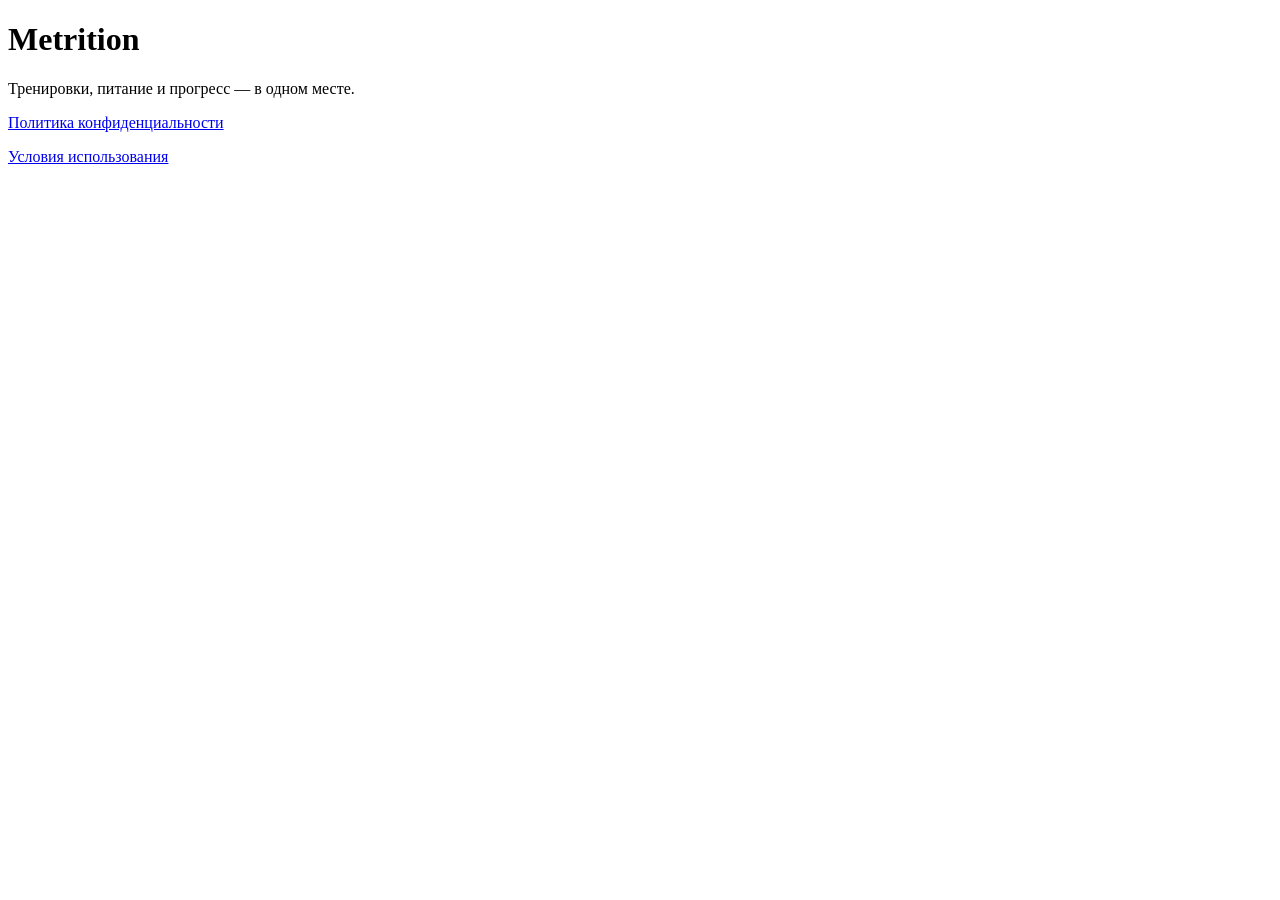
==== index.html @ 9620522a "Add initial index.html file with basic structure" ====
<!doctype html>
<html lang="ru">
<head>
    <meta charset="utf-8">
    <meta name="viewport" content="width=device-width, initial-scale=1">
    <title>Metrition</title>
</head>
<body>
    <main>
        <h1>Metrition</h1>

        <p>
            Тренировки, питание и прогресс — в одном месте.
        </p>

        <p>
            <a href="privacy/">Политика конфиденциальности</a>
        </p>

        <p>
            <a href="terms/">Условия использования</a>
        </p>
    </main>
</body>
</html>
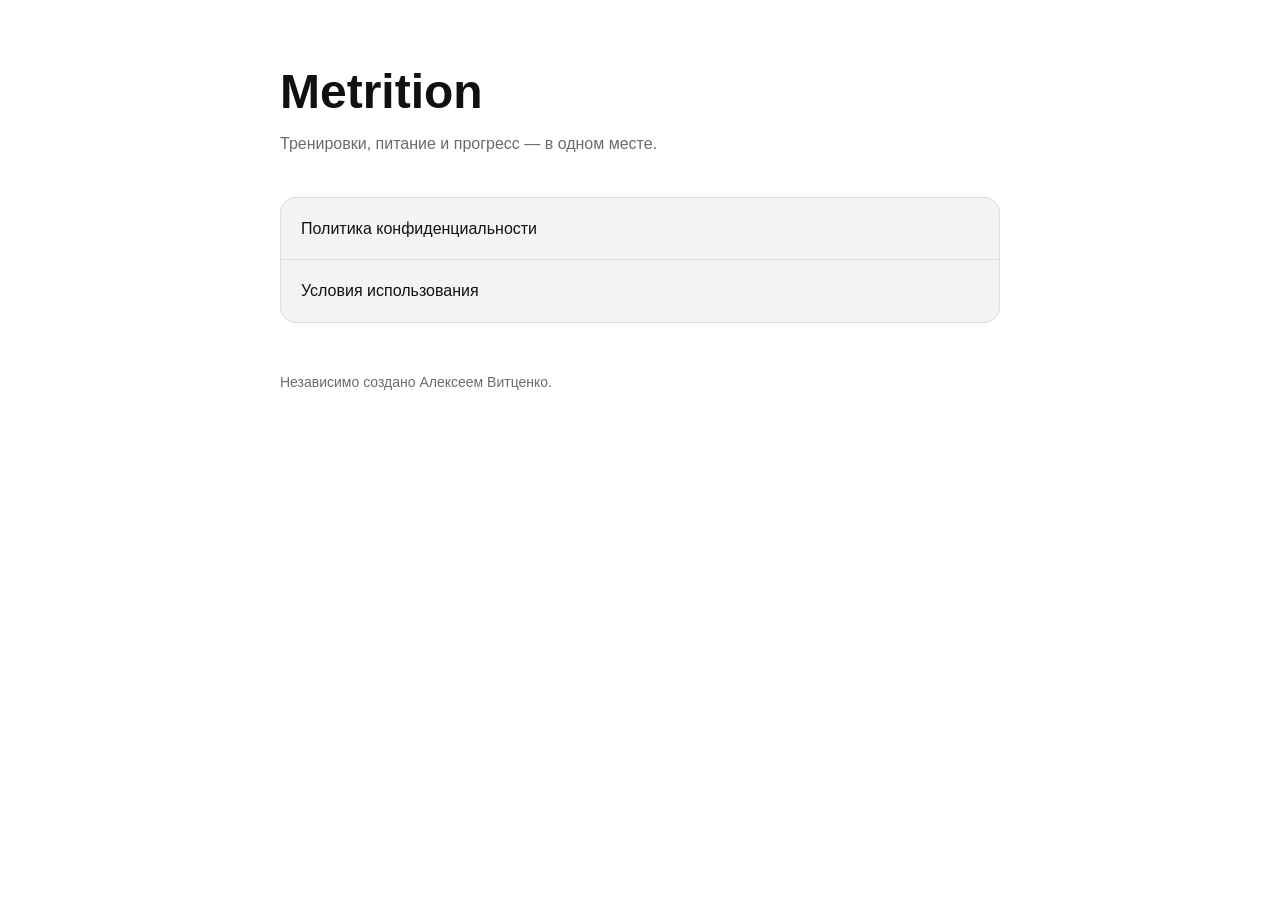
==== commit 82b17404: "Refactor index.html with header and navigation Updated the structure of the main content, added a he" ====
--- a/index.html
+++ b/index.html
@@ -3,23 +3,40 @@
 <head>
     <meta charset="utf-8">
     <meta name="viewport" content="width=device-width, initial-scale=1">
+
+    <meta
+        name="description"
+        content="Официальные юридические документы приложения Metrition."
+    >
+
     <title>Metrition</title>
+
+    <link rel="stylesheet" href="styles.css">
 </head>
+
 <body>
-    <main>
-        <h1>Metrition</h1>
+    <main class="container">
+        <header class="header">
+            <h1>Metrition</h1>
 
-        <p>
-            Тренировки, питание и прогресс — в одном месте.
-        </p>
+            <p class="subtitle">
+                Тренировки, питание и прогресс — в одном месте.
+            </p>
+        </header>
 
-        <p>
-            <a href="privacy/">Политика конфиденциальности</a>
-        </p>
+        <nav class="links" aria-label="Юридические документы">
+            <a href="privacy/">
+                Политика конфиденциальности
+            </a>
 
-        <p>
-            <a href="terms/">Условия использования</a>
-        </p>
+            <a href="terms/">
+                Условия использования
+            </a>
+        </nav>
+
+        <footer>
+            Независимо создано Алексеем Витценко.
+        </footer>
     </main>
 </body>
 </html>
--- a/styles.css
+++ b/styles.css
@@ -0,0 +1,116 @@
+:root {
+    color-scheme: light dark;
+
+    --background: #ffffff;
+    --surface: #f4f4f6;
+    --text: #111111;
+    --secondary-text: #6b6b70;
+    --separator: rgba(128, 128, 128, 0.2);
+}
+
+@media (prefers-color-scheme: dark) {
+    :root {
+        --background: #000000;
+        --surface: #1c1c1e;
+        --text: #f5f5f7;
+        --secondary-text: #a1a1a6;
+    }
+}
+
+* {
+    box-sizing: border-box;
+}
+
+body {
+    margin: 0;
+    background: var(--background);
+    color: var(--text);
+    font-family:
+        -apple-system,
+        BlinkMacSystemFont,
+        "Segoe UI",
+        sans-serif;
+    line-height: 1.6;
+}
+
+.container {
+    width: min(720px, calc(100% - 32px));
+    margin: 0 auto;
+    padding: 64px 0;
+}
+
+.header {
+    margin-bottom: 40px;
+}
+
+h1 {
+    margin: 0 0 12px;
+    font-size: clamp(32px, 7vw, 48px);
+    line-height: 1.15;
+}
+
+h2 {
+    margin: 40px 0 12px;
+    font-size: 22px;
+}
+
+p {
+    margin: 0 0 16px;
+}
+
+.subtitle,
+.updated,
+.notice {
+    color: var(--secondary-text);
+}
+
+.updated {
+    margin-bottom: 32px;
+    font-size: 14px;
+}
+
+.notice {
+    padding: 16px;
+    border: 1px solid var(--separator);
+    border-radius: 16px;
+    background: var(--surface);
+}
+
+.links {
+    overflow: hidden;
+    border: 1px solid var(--separator);
+    border-radius: 16px;
+    background: var(--surface);
+}
+
+.links a {
+    display: block;
+    padding: 18px 20px;
+    color: var(--text);
+    text-decoration: none;
+}
+
+.links a + a {
+    border-top: 1px solid var(--separator);
+}
+
+.links a:hover {
+    opacity: 0.7;
+}
+
+.back-link {
+    display: inline-block;
+    margin-bottom: 32px;
+    color: var(--secondary-text);
+    text-decoration: none;
+}
+
+article a {
+    color: inherit;
+}
+
+footer {
+    margin-top: 48px;
+    color: var(--secondary-text);
+    font-size: 14px;
+}
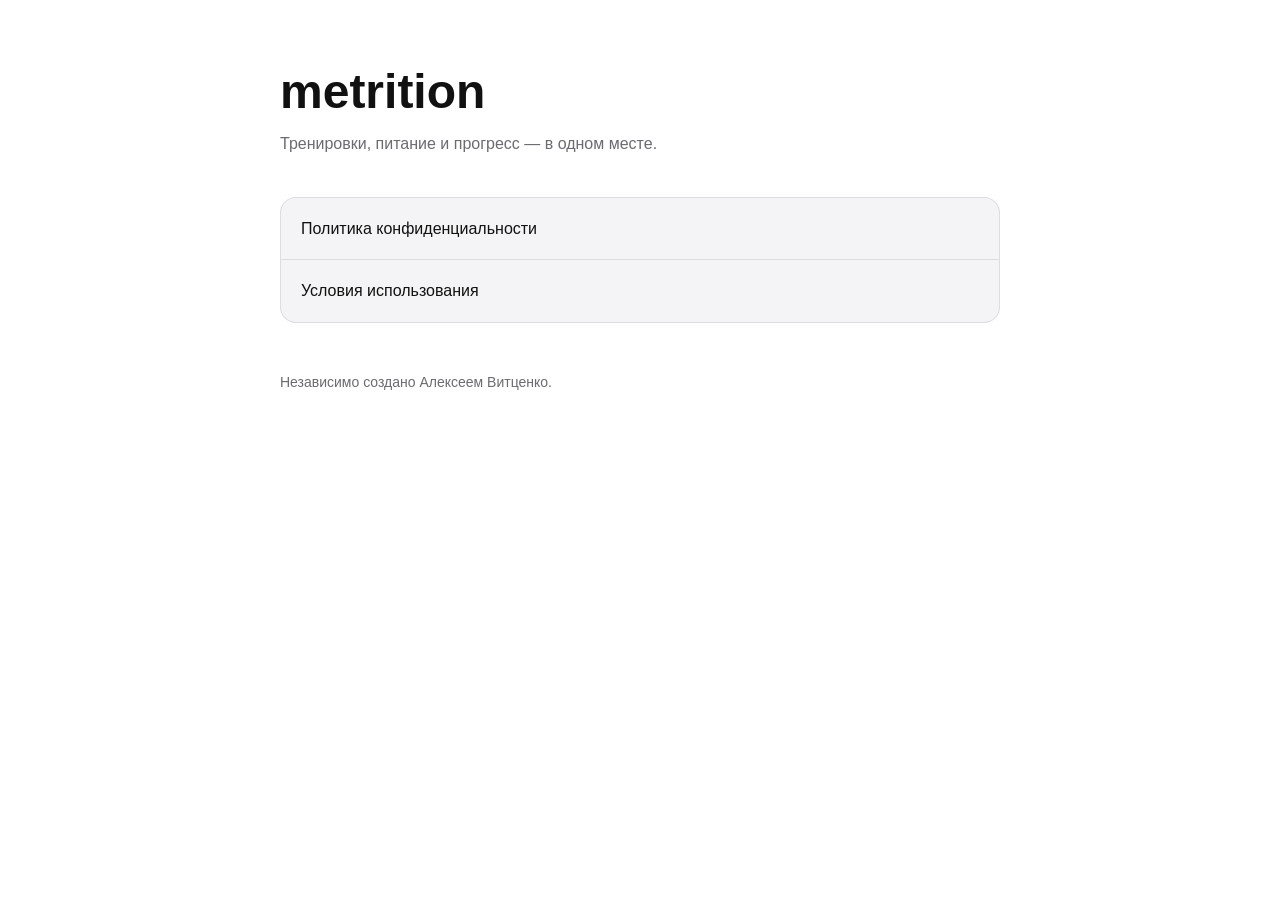
==== commit 7a3a2630: "Change header text from 'Metrition' to 'metrition'" ====
--- a/index.html
+++ b/index.html
@@ -17,7 +17,7 @@
 <body>
     <main class="container">
         <header class="header">
-            <h1>Metrition</h1>
+            <h1>metrition</h1>
 
             <p class="subtitle">
                 Тренировки, питание и прогресс — в одном месте.
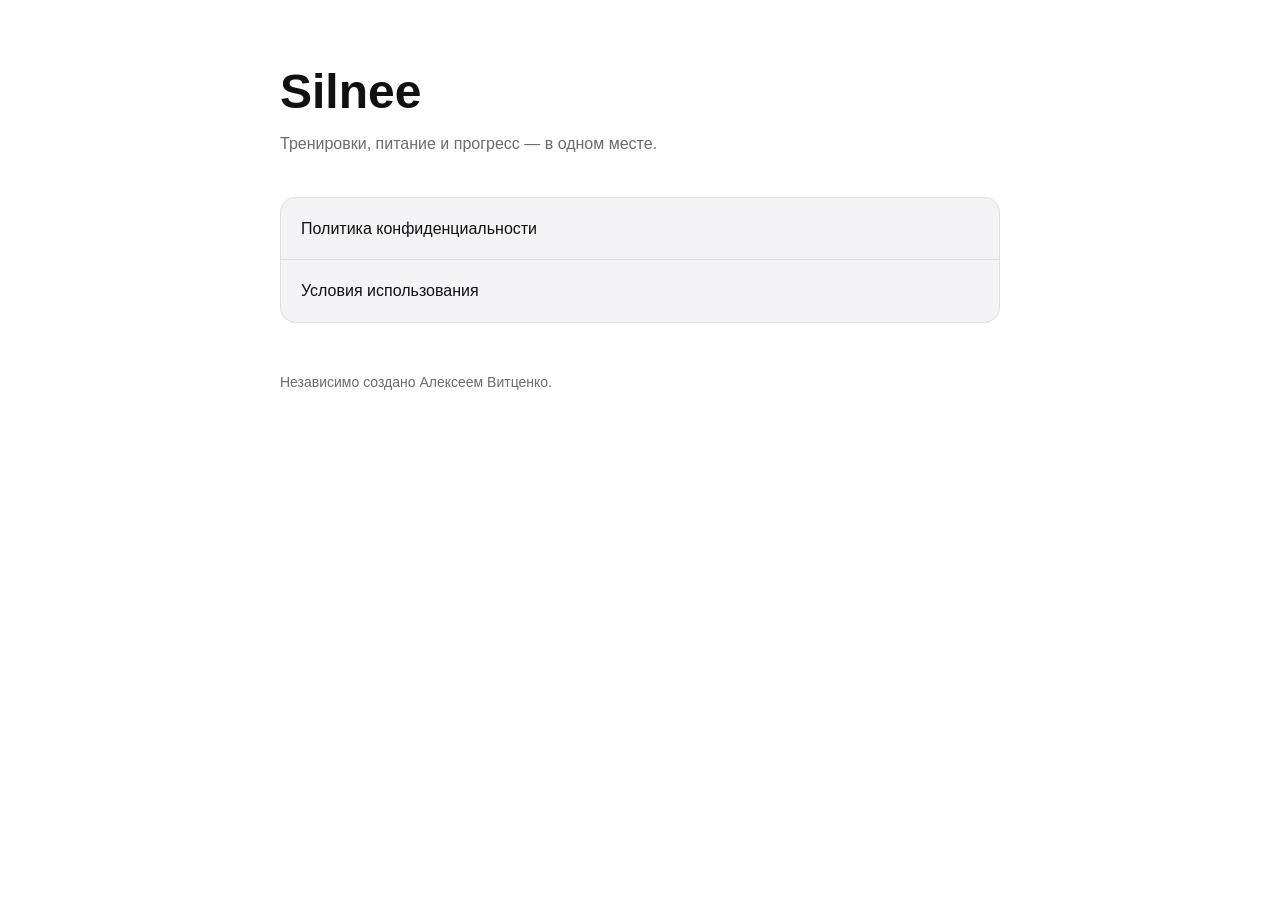
==== commit 346a3900: "Rename app from Metrition to Silnee" ====
--- a/index.html
+++ b/index.html
@@ -6,10 +6,10 @@
 
     <meta
         name="description"
-        content="Официальные юридические документы приложения Metrition."
+        content="Официальные юридические документы приложения Silnee"
     >
 
-    <title>Metrition</title>
+    <title>Silnee</title>
 
     <link rel="stylesheet" href="styles.css">
 </head>
@@ -17,7 +17,7 @@
 <body>
     <main class="container">
         <header class="header">
-            <h1>metrition</h1>
+            <h1>Silnee</h1>
 
             <p class="subtitle">
                 Тренировки, питание и прогресс — в одном месте.
